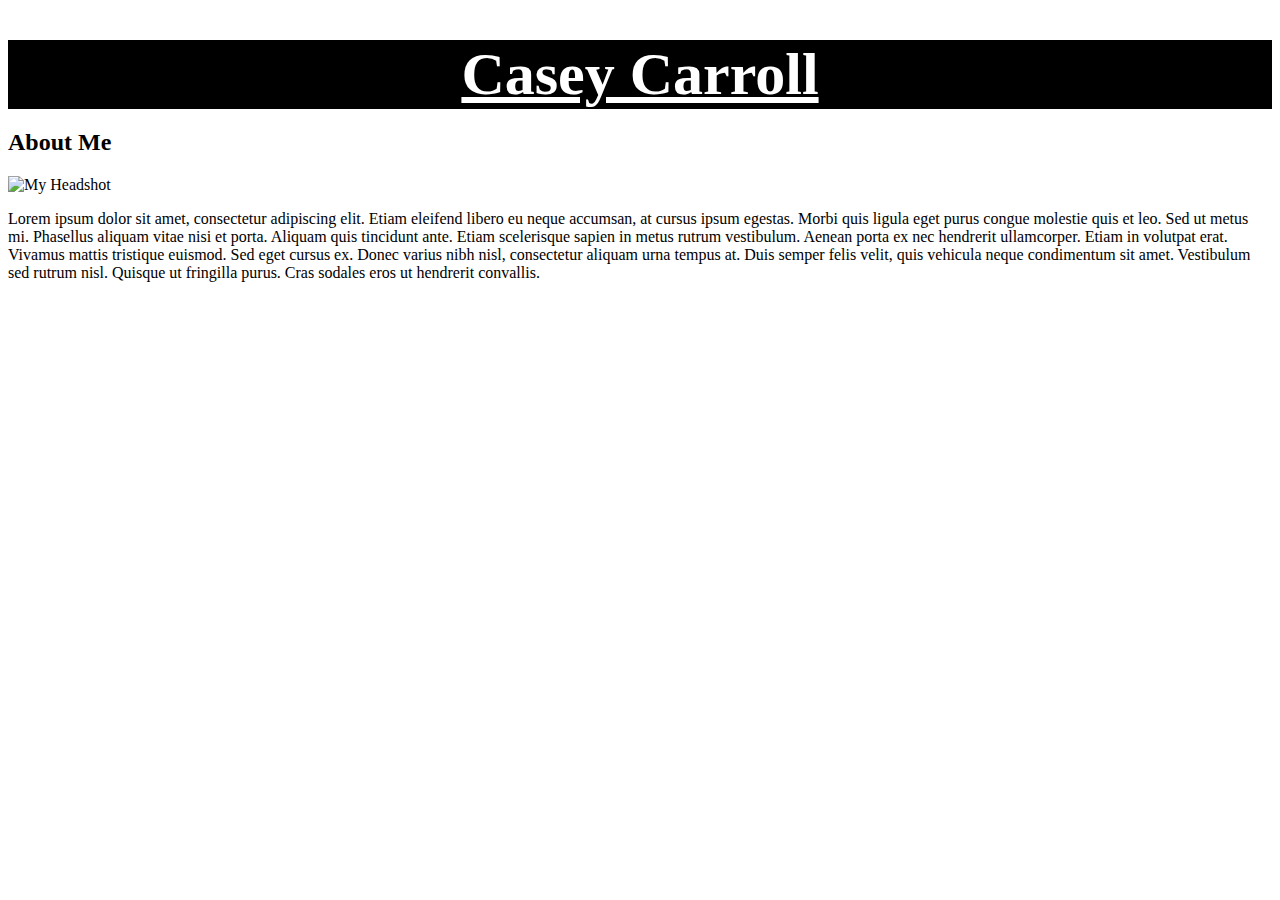
==== index.html @ 07e4097b "added information to contact file" ====
<!DOCTYPE html>
<html lang="en">
<head>
    <meta charset="UTF-8">
    <meta name="viewport" content="width=device-width, initial-scale=1.0">
    <meta http-equiv="X-UA-Compatible" content="ie=edge">
    <title>Caseys Portfolio</title>
</head>
<body>
      <!-- Now you can customize the look of your sites. Each rule in the style tag changes the appearance of its associated element (notice how each rule names an element from the HTML body). -->
  <style>
        /*
                NOTE: Commenting is a bit different in CSS. 
              They start with forward-slash + asterisk 
              and end with back-slash + asterisk.
              */
        /* h1 heading tag */
        
        h1 {
          /* Put a 15-pixel margin at the bottom of the heading. */
          margin-bottom: 15px;
          /* Change the size of your font to 60 pixels high. */
          font-size: 60px;
          /* This will color the heading font white. */
          color: white;
          /* Align the text to the center of its enclosing element (e.g. div). */
          text-align: center;
          /* Underline the text. */
          text-decoration: underline;
          /* The background of the heading element will now be black. */
          background-color: black;
        }
    </style>
        
    <!-- name added -->
    <h1>Casey Carroll</h1>

    <h2>About Me</h2>

    <img src = "Assets/Images/ProfilePhoto.png" alt="My Headshot">

    <p>Lorem ipsum dolor sit amet, consectetur adipiscing elit. Etiam eleifend libero eu neque accumsan, at cursus ipsum egestas. Morbi quis ligula eget purus congue molestie quis et leo. Sed ut metus mi. Phasellus aliquam vitae nisi et porta. Aliquam quis tincidunt ante. Etiam scelerisque sapien in metus rutrum vestibulum. Aenean porta ex nec hendrerit ullamcorper. Etiam in volutpat erat. Vivamus mattis tristique euismod. Sed eget cursus ex. Donec varius nibh nisl, consectetur aliquam urna tempus at. Duis semper felis velit, quis vehicula neque condimentum sit amet. Vestibulum sed rutrum nisl. Quisque ut fringilla purus. Cras sodales eros ut hendrerit convallis.</p>
    
</body>
</html>
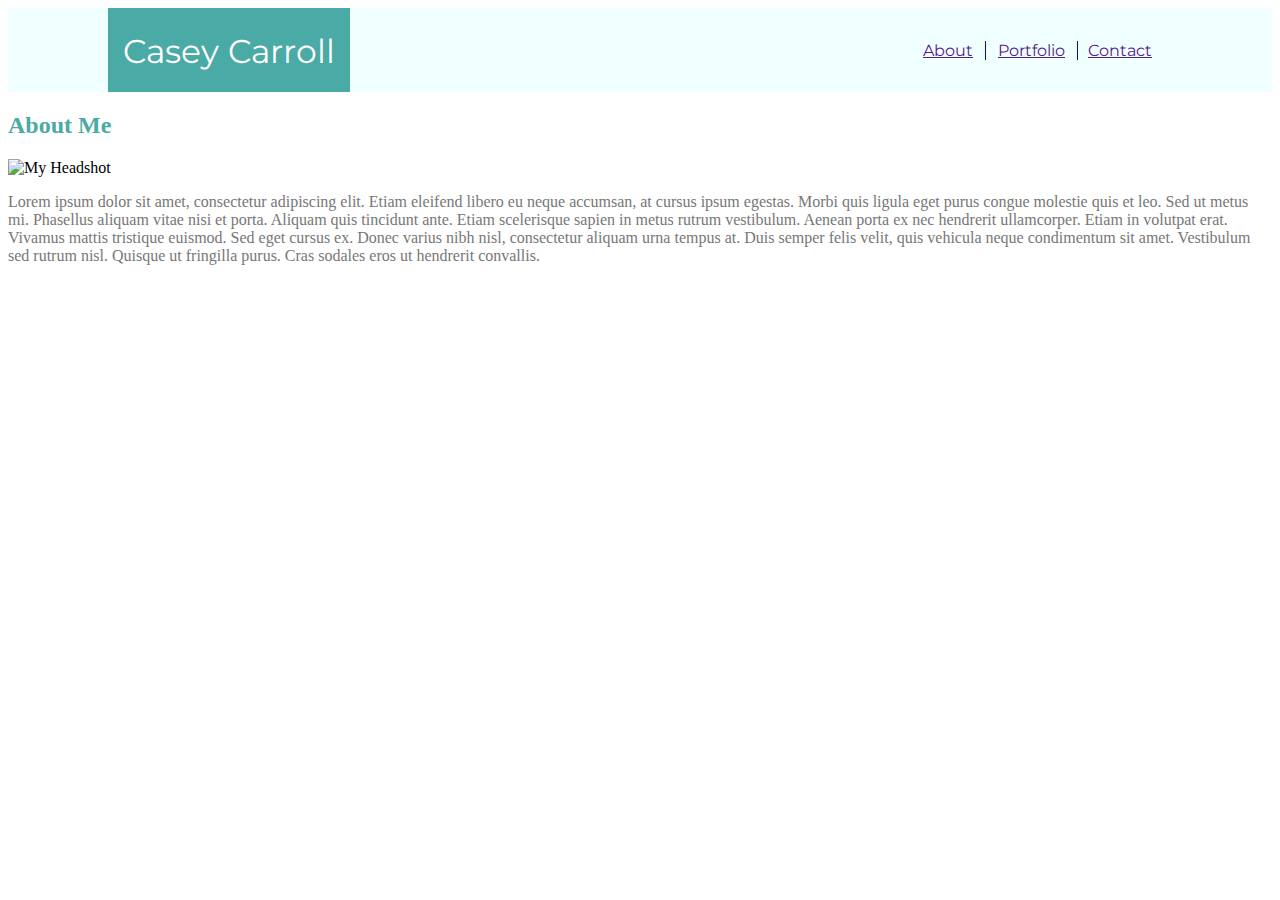
==== commit 1ffea9c7: "Moved links to header and changed fonts" ====
--- a/index.html
+++ b/index.html
@@ -5,41 +5,45 @@
     <meta name="viewport" content="width=device-width, initial-scale=1.0">
     <meta http-equiv="X-UA-Compatible" content="ie=edge">
     <title>Caseys Portfolio</title>
-</head>
+    <link rel="stylesheet" type="text/css" href="assets/css/style.css">
+    <link href="https://fonts.googleapis.com/css?family=Montserrat&display=swap" rel="stylesheet">
 <body>
-      <!-- Now you can customize the look of your sites. Each rule in the style tag changes the appearance of its associated element (notice how each rule names an element from the HTML body). -->
-  <style>
-        /*
-                NOTE: Commenting is a bit different in CSS. 
-              They start with forward-slash + asterisk 
-              and end with back-slash + asterisk.
-              */
-        /* h1 heading tag */
-        
-        h1 {
-          /* Put a 15-pixel margin at the bottom of the heading. */
-          margin-bottom: 15px;
-          /* Change the size of your font to 60 pixels high. */
-          font-size: 60px;
-          /* This will color the heading font white. */
-          color: white;
-          /* Align the text to the center of its enclosing element (e.g. div). */
-          text-align: center;
-          /* Underline the text. */
-          text-decoration: underline;
-          /* The background of the heading element will now be black. */
-          background-color: black;
-        }
-    </style>
-        
-    <!-- name added -->
-    <h1>Casey Carroll</h1>
+   <header>
+       <div id="name">
+           Casey Carroll
+       </div>
+
+       <div id="links">
+            <div id="about">
+                <a href="">About</a>
+            </div>
+
+            <div class="spacing">
+
+            </div>
+                    
+            <div id="portfolio">
+                <a href="">Portfolio</a>
+            </div>
+
+            <div class="spacing">
+
+            </div>
+                            
+            <div id="contact">
+                <a href="">Contact</a>
+            </div>
+        </div>
+
+       
+    </header>
+
 
     <h2>About Me</h2>
 
     <img src = "Assets/Images/ProfilePhoto.png" alt="My Headshot">
 
     <p>Lorem ipsum dolor sit amet, consectetur adipiscing elit. Etiam eleifend libero eu neque accumsan, at cursus ipsum egestas. Morbi quis ligula eget purus congue molestie quis et leo. Sed ut metus mi. Phasellus aliquam vitae nisi et porta. Aliquam quis tincidunt ante. Etiam scelerisque sapien in metus rutrum vestibulum. Aenean porta ex nec hendrerit ullamcorper. Etiam in volutpat erat. Vivamus mattis tristique euismod. Sed eget cursus ex. Donec varius nibh nisl, consectetur aliquam urna tempus at. Duis semper felis velit, quis vehicula neque condimentum sit amet. Vestibulum sed rutrum nisl. Quisque ut fringilla purus. Cras sodales eros ut hendrerit convallis.</p>
-    
+
 </body>
 </html>--- a/assets/css/style.css
+++ b/assets/css/style.css
@@ -0,0 +1,78 @@
+
+
+
+
+header {
+    margin-top: 0px;
+    height: 84px;
+    font-family: 'Montserrat', sans-serif;
+    text-align: center;
+    background: azure;
+}
+
+#name {
+    font-size: 33px;
+    margin-top: 0px;
+    margin-left: 100px;
+    height: 61px;
+    background-color: #4aaaa5;
+    margin-right: 362px;
+    text-align: center;
+    padding-top: 23px;
+    width: 242px;
+    color: #ffffff;
+}
+
+#links {
+    margin-right: 100px;
+    margin-top: -67px;
+    float: right;
+    width: 245px;
+    padding: 16px;
+    /* background: lightblue; */
+
+}
+
+.spacing{
+    width: 1px;
+    height: 19px;
+    background-color: blue;
+    float: left;
+}
+
+#about {
+    width: 74px;
+    float: left;
+}
+
+#portfolio {
+    width: 91px;
+    float: left;
+    /* margin-left: 74px; */
+}
+
+#contact {
+    width: 74px;
+    float: left;
+    text-align: right
+    /* margin-left: 74px; */
+}
+
+
+
+
+
+
+
+h1 {
+    box-sizing: border-box;
+    color: #ffffff;
+    background-color: #4aaaa5:
+}
+
+h2 {
+    color: #4aaaa5;
+}
+p {
+    color: #777777;
+}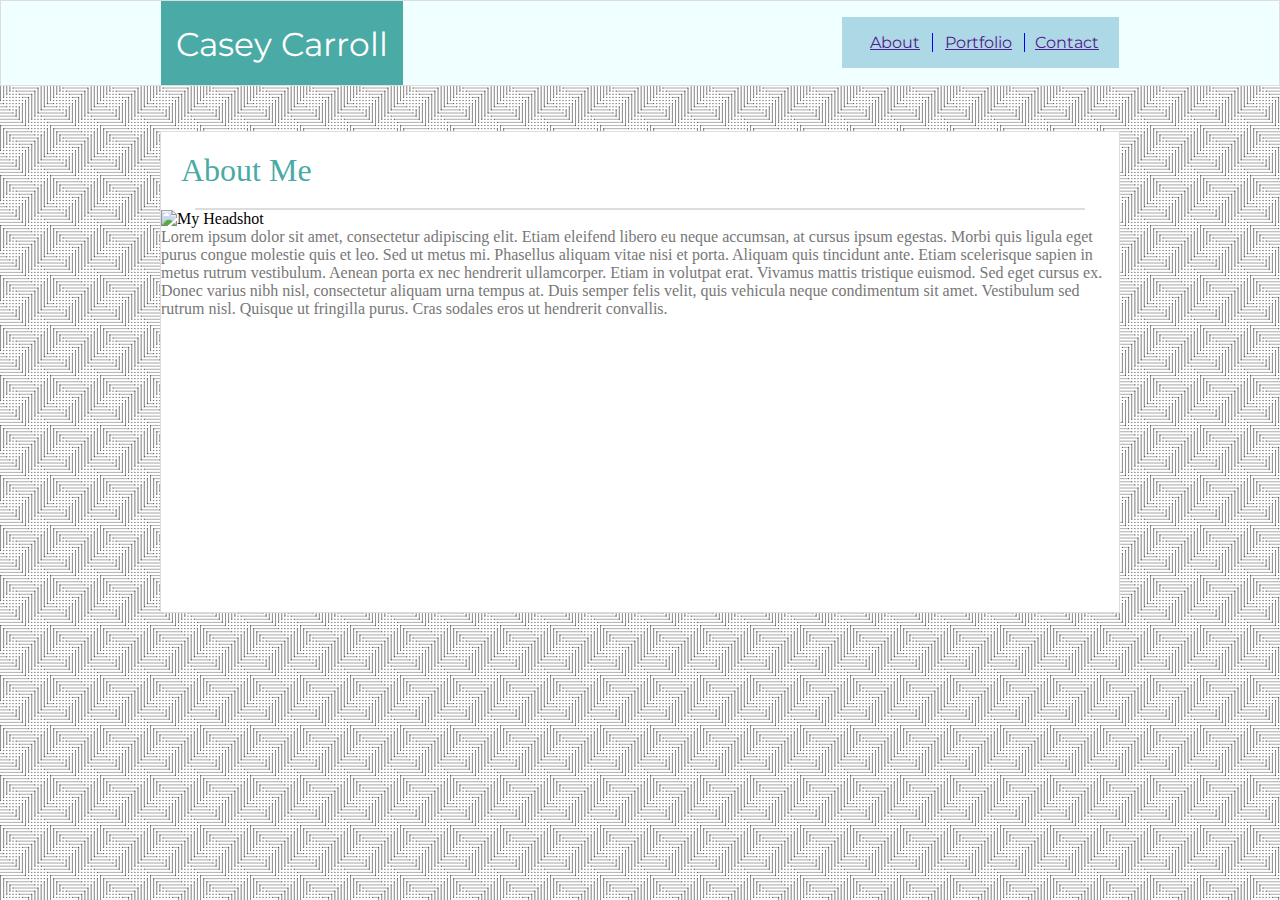
==== commit 53f74bce: "Added lower content box and background pattern" ====
--- a/index.html
+++ b/index.html
@@ -9,6 +9,8 @@
     <link href="https://fonts.googleapis.com/css?family=Montserrat&display=swap" rel="stylesheet">
 <body>
    <header>
+       
+    <div class="main">
        <div id="name">
            Casey Carroll
        </div>
@@ -22,7 +24,7 @@
 
             </div>
                     
-            <div id="portfolio">
+            <div id="portfolio"> 
                 <a href="">Portfolio</a>
             </div>
 
@@ -34,16 +36,26 @@
                 <a href="">Contact</a>
             </div>
         </div>
-
+    </div>
        
     </header>
 
+   <div class="main" id="two">
+        <div id="lower" >
+            About Me
+        </div>
+        <div id="lower-spacer">
+            
+        </div>
+        
 
-    <h2>About Me</h2>
+        <img src = "Assets/Images/ProfilePhoto.png" alt="My Headshot">
+    
+        <p>Lorem ipsum dolor sit amet, consectetur adipiscing elit. Etiam eleifend libero eu neque accumsan, at cursus ipsum egestas. Morbi quis ligula eget purus congue molestie quis et leo. Sed ut metus mi. Phasellus aliquam vitae nisi et porta. Aliquam quis tincidunt ante. Etiam scelerisque sapien in metus rutrum vestibulum. Aenean porta ex nec hendrerit ullamcorper. Etiam in volutpat erat. Vivamus mattis tristique euismod. Sed eget cursus ex. Donec varius nibh nisl, consectetur aliquam urna tempus at. Duis semper felis velit, quis vehicula neque condimentum sit amet. Vestibulum sed rutrum nisl. Quisque ut fringilla purus. Cras sodales eros ut hendrerit convallis.</p>
+    
+   </div>
 
-    <img src = "Assets/Images/ProfilePhoto.png" alt="My Headshot">
 
-    <p>Lorem ipsum dolor sit amet, consectetur adipiscing elit. Etiam eleifend libero eu neque accumsan, at cursus ipsum egestas. Morbi quis ligula eget purus congue molestie quis et leo. Sed ut metus mi. Phasellus aliquam vitae nisi et porta. Aliquam quis tincidunt ante. Etiam scelerisque sapien in metus rutrum vestibulum. Aenean porta ex nec hendrerit ullamcorper. Etiam in volutpat erat. Vivamus mattis tristique euismod. Sed eget cursus ex. Donec varius nibh nisl, consectetur aliquam urna tempus at. Duis semper felis velit, quis vehicula neque condimentum sit amet. Vestibulum sed rutrum nisl. Quisque ut fringilla purus. Cras sodales eros ut hendrerit convallis.</p>
 
 </body>
 </html>--- a/assets/css/style.css
+++ b/assets/css/style.css
@@ -1,19 +1,39 @@
-
-
-
-
+* {
+    margin: 0;
+    padding: 0;
+}
+body {
+    background-image: url("crossline-dots.png");
+}
 header {
     margin-top: 0px;
     height: 84px;
     font-family: 'Montserrat', sans-serif;
     text-align: center;
     background: azure;
+    border: #dddddd;
+    border-style: solid;
+    border-width: 1px;
 }
 
+.main {
+    width: 958px;
+    margin: 0 auto;
+}
+
+#two {
+    margin-top: 45px;
+    background-color: #ffffff;
+    height: 480px;
+    border: #dddddd;
+    border-style: solid;
+    border-width: 1px;
+    padding: 0px;
+}
 #name {
     font-size: 33px;
     margin-top: 0px;
-    margin-left: 100px;
+    /* margin-left: 100px; */
     height: 61px;
     background-color: #4aaaa5;
     margin-right: 362px;
@@ -21,15 +41,16 @@
     padding-top: 23px;
     width: 242px;
     color: #ffffff;
+    float: left;
 }
 
 #links {
-    margin-right: 100px;
-    margin-top: -67px;
+    /* margin-right: 100px; */
+    margin-top: 16px;
     float: right;
     width: 245px;
     padding: 16px;
-    /* background: lightblue; */
+    background: lightblue;
 
 }
 
@@ -58,8 +79,21 @@
     /* margin-left: 74px; */
 }
 
+#lower {
+    height: 56px;
+    font-family: Georgia, 'Times New Roman', Times, serif;
+    font-size: 32px;
+    padding-top: 20px;
+    padding-left: 20px;
+    color: #4aaaa5;
+}
 
-
+#lower-spacer {
+    width: 890px;
+    height: 2px;
+    margin: 0 auto;
+    background-color:#dddddd;
+}
 
 
 
@@ -75,4 +109,17 @@
 }
 p {
     color: #777777;
-}+}
+
+#migs { 
+    /* The image used */
+    background-image: url(Portfolio-background.jpg);
+    /* Full height */
+    height: 100%; 
+  
+    /* Center and scale the image nicely */
+    background-position: center;
+    background-repeat: no-repeat;
+    background-size: cover;
+    position:  
+}
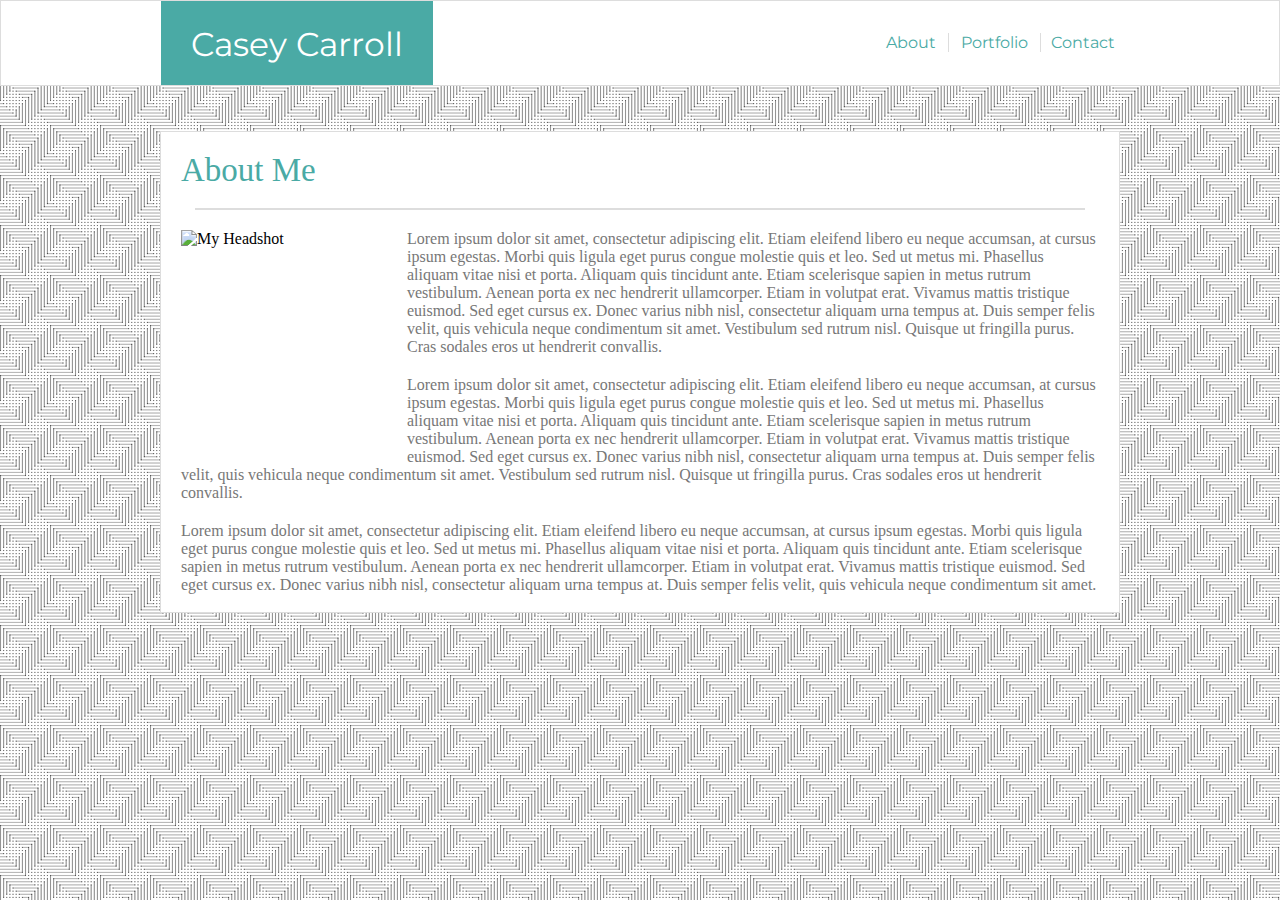
==== commit 31c701f8: "links added" ====
--- a/index.html
+++ b/index.html
@@ -17,7 +17,7 @@
 
        <div id="links">
             <div id="about">
-                <a href="">About</a>
+                <a href="file:///Users/caseydean8/Desktop/Basic-Portfolio/index.html">About</a>
             </div>
 
             <div class="spacing">
@@ -25,7 +25,7 @@
             </div>
                     
             <div id="portfolio"> 
-                <a href="">Portfolio</a>
+                <a href="file:///Users/caseydean8/Desktop/Basic-Portfolio/portfolio.html">Portfolio</a>
             </div>
 
             <div class="spacing">
@@ -33,7 +33,7 @@
             </div>
                             
             <div id="contact">
-                <a href="">Contact</a>
+                <a href="file:///Users/caseydean8/Desktop/Basic-Portfolio/contact.html">Contact</a>
             </div>
         </div>
     </div>
@@ -49,9 +49,11 @@
         </div>
         
 
-        <img src = "Assets/Images/ProfilePhoto.png" alt="My Headshot">
+        <img src = "Assets/Images/ProfilePhoto.png" width= "206" height="214" alt="My Headshot">
     
         <p>Lorem ipsum dolor sit amet, consectetur adipiscing elit. Etiam eleifend libero eu neque accumsan, at cursus ipsum egestas. Morbi quis ligula eget purus congue molestie quis et leo. Sed ut metus mi. Phasellus aliquam vitae nisi et porta. Aliquam quis tincidunt ante. Etiam scelerisque sapien in metus rutrum vestibulum. Aenean porta ex nec hendrerit ullamcorper. Etiam in volutpat erat. Vivamus mattis tristique euismod. Sed eget cursus ex. Donec varius nibh nisl, consectetur aliquam urna tempus at. Duis semper felis velit, quis vehicula neque condimentum sit amet. Vestibulum sed rutrum nisl. Quisque ut fringilla purus. Cras sodales eros ut hendrerit convallis.</p>
+        <p>Lorem ipsum dolor sit amet, consectetur adipiscing elit. Etiam eleifend libero eu neque accumsan, at cursus ipsum egestas. Morbi quis ligula eget purus congue molestie quis et leo. Sed ut metus mi. Phasellus aliquam vitae nisi et porta. Aliquam quis tincidunt ante. Etiam scelerisque sapien in metus rutrum vestibulum. Aenean porta ex nec hendrerit ullamcorper. Etiam in volutpat erat. Vivamus mattis tristique euismod. Sed eget cursus ex. Donec varius nibh nisl, consectetur aliquam urna tempus at. Duis semper felis velit, quis vehicula neque condimentum sit amet. Vestibulum sed rutrum nisl. Quisque ut fringilla purus. Cras sodales eros ut hendrerit convallis.</p>
+        <p>Lorem ipsum dolor sit amet, consectetur adipiscing elit. Etiam eleifend libero eu neque accumsan, at cursus ipsum egestas. Morbi quis ligula eget purus congue molestie quis et leo. Sed ut metus mi. Phasellus aliquam vitae nisi et porta. Aliquam quis tincidunt ante. Etiam scelerisque sapien in metus rutrum vestibulum. Aenean porta ex nec hendrerit ullamcorper. Etiam in volutpat erat. Vivamus mattis tristique euismod. Sed eget cursus ex. Donec varius nibh nisl, consectetur aliquam urna tempus at. Duis semper felis velit, quis vehicula neque condimentum sit amet.</p>
     
    </div>
 
--- a/assets/css/style.css
+++ b/assets/css/style.css
@@ -1,6 +1,11 @@
 * {
     margin: 0;
     padding: 0;
+    text-decoration: none;
+}
+
+a {
+    color: #4aaaa5;
 }
 body {
     background-image: url("crossline-dots.png");
@@ -10,7 +15,7 @@
     height: 84px;
     font-family: 'Montserrat', sans-serif;
     text-align: center;
-    background: azure;
+    background: #ffffff;
     border: #dddddd;
     border-style: solid;
     border-width: 1px;
@@ -39,7 +44,7 @@
     margin-right: 362px;
     text-align: center;
     padding-top: 23px;
-    width: 242px;
+    width: 272px;
     color: #ffffff;
     float: left;
 }
@@ -49,21 +54,25 @@
     margin-top: 16px;
     float: right;
     width: 245px;
-    padding: 16px;
-    background: lightblue;
+    padding-top: 16px;
+    padding-bottom: 16;
+    padding-left: 16;
+    /* color: #4aaaa5; */
+    /* background: lightblue; */
 
 }
 
 .spacing{
     width: 1px;
     height: 19px;
-    background-color: blue;
+    background-color: #dddddd;
     float: left;
 }
 
 #about {
     width: 74px;
     float: left;
+    color: #4aaaa5;
 }
 
 #portfolio {
@@ -82,7 +91,7 @@
 #lower {
     height: 56px;
     font-family: Georgia, 'Times New Roman', Times, serif;
-    font-size: 32px;
+    font-size: 33px;
     padding-top: 20px;
     padding-left: 20px;
     color: #4aaaa5;
@@ -95,8 +104,10 @@
     background-color:#dddddd;
 }
 
-
-
+img {
+    float: left;
+    margin: 20px;
+}
 
 h1 {
     box-sizing: border-box;
@@ -109,6 +120,9 @@
 }
 p {
     color: #777777;
+    padding-top: 20px;
+    padding-right: 20px;
+    padding-left: 20px;
 }
 
 #migs { 
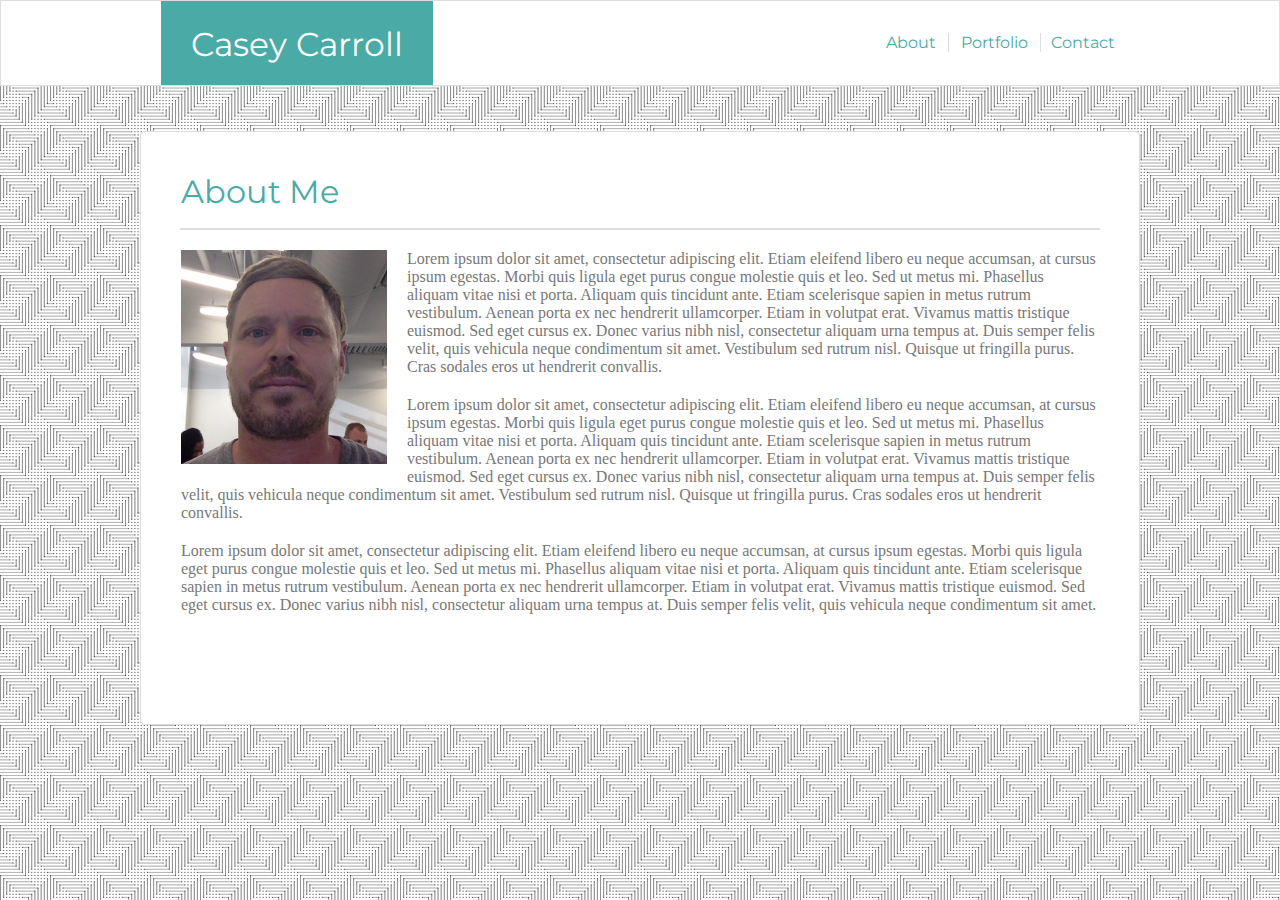
==== commit 6853ee5f: "changed image link" ====
--- a/index.html
+++ b/index.html
@@ -49,7 +49,7 @@
         </div>
         
 
-        <img src = "Assets/Images/ProfilePhoto.png" width= "206" height="214" alt="My Headshot">
+        <img src = "assets/images/ProfilePhoto.png"  width= "206" height="214" alt="My Headshot">
     
         <p>Lorem ipsum dolor sit amet, consectetur adipiscing elit. Etiam eleifend libero eu neque accumsan, at cursus ipsum egestas. Morbi quis ligula eget purus congue molestie quis et leo. Sed ut metus mi. Phasellus aliquam vitae nisi et porta. Aliquam quis tincidunt ante. Etiam scelerisque sapien in metus rutrum vestibulum. Aenean porta ex nec hendrerit ullamcorper. Etiam in volutpat erat. Vivamus mattis tristique euismod. Sed eget cursus ex. Donec varius nibh nisl, consectetur aliquam urna tempus at. Duis semper felis velit, quis vehicula neque condimentum sit amet. Vestibulum sed rutrum nisl. Quisque ut fringilla purus. Cras sodales eros ut hendrerit convallis.</p>
         <p>Lorem ipsum dolor sit amet, consectetur adipiscing elit. Etiam eleifend libero eu neque accumsan, at cursus ipsum egestas. Morbi quis ligula eget purus congue molestie quis et leo. Sed ut metus mi. Phasellus aliquam vitae nisi et porta. Aliquam quis tincidunt ante. Etiam scelerisque sapien in metus rutrum vestibulum. Aenean porta ex nec hendrerit ullamcorper. Etiam in volutpat erat. Vivamus mattis tristique euismod. Sed eget cursus ex. Donec varius nibh nisl, consectetur aliquam urna tempus at. Duis semper felis velit, quis vehicula neque condimentum sit amet. Vestibulum sed rutrum nisl. Quisque ut fringilla purus. Cras sodales eros ut hendrerit convallis.</p>
--- a/assets/css/style.css
+++ b/assets/css/style.css
@@ -29,7 +29,7 @@
 #two {
     margin-top: 45px;
     background-color: #ffffff;
-    height: 480px;
+    height: 552px;
     border: #dddddd;
     border-style: solid;
     border-width: 1px;
@@ -90,15 +90,15 @@
 
 #lower {
     height: 56px;
-    font-family: Georgia, 'Times New Roman', Times, serif;
-    font-size: 33px;
+    font-family: 'Montserrat', sans-serif;
+    font-size: 32px;
     padding-top: 20px;
     padding-left: 20px;
     color: #4aaaa5;
 }
 
 #lower-spacer {
-    width: 890px;
+    width: 920px;
     height: 2px;
     margin: 0 auto;
     background-color:#dddddd;
@@ -125,6 +125,12 @@
     padding-left: 20px;
 }
 
+form {
+    color: #777777;
+    font-size: 22px;
+    margin: 20px;
+}
+
 #migs { 
     /* The image used */
     background-image: url(Portfolio-background.jpg);
@@ -137,3 +143,34 @@
     background-size: cover;
     position:  
 }
+
+input[type=text], select, textarea {
+    width: 100%;
+    padding: 12px;
+    border: 1px solid #ccc;
+    border-radius: 4px;
+    box-sizing: border-box;
+    margin-top: 6px;
+    margin-bottom: 16px;
+    resize: vertical;
+  }
+  
+  input[type=submit] {
+    background-color: #4aaaa5;
+    color: white;
+    padding: 12px 20px;
+    border: none;
+    border-radius: 4px;
+    cursor: pointer;
+  }
+  
+  input[type=submit]:hover {
+    background-color: #45a049;
+  }
+  
+  #two {
+    border-radius: 5px;
+    /* background-color: #f2f2f2; */
+    padding: 20px;
+
+  }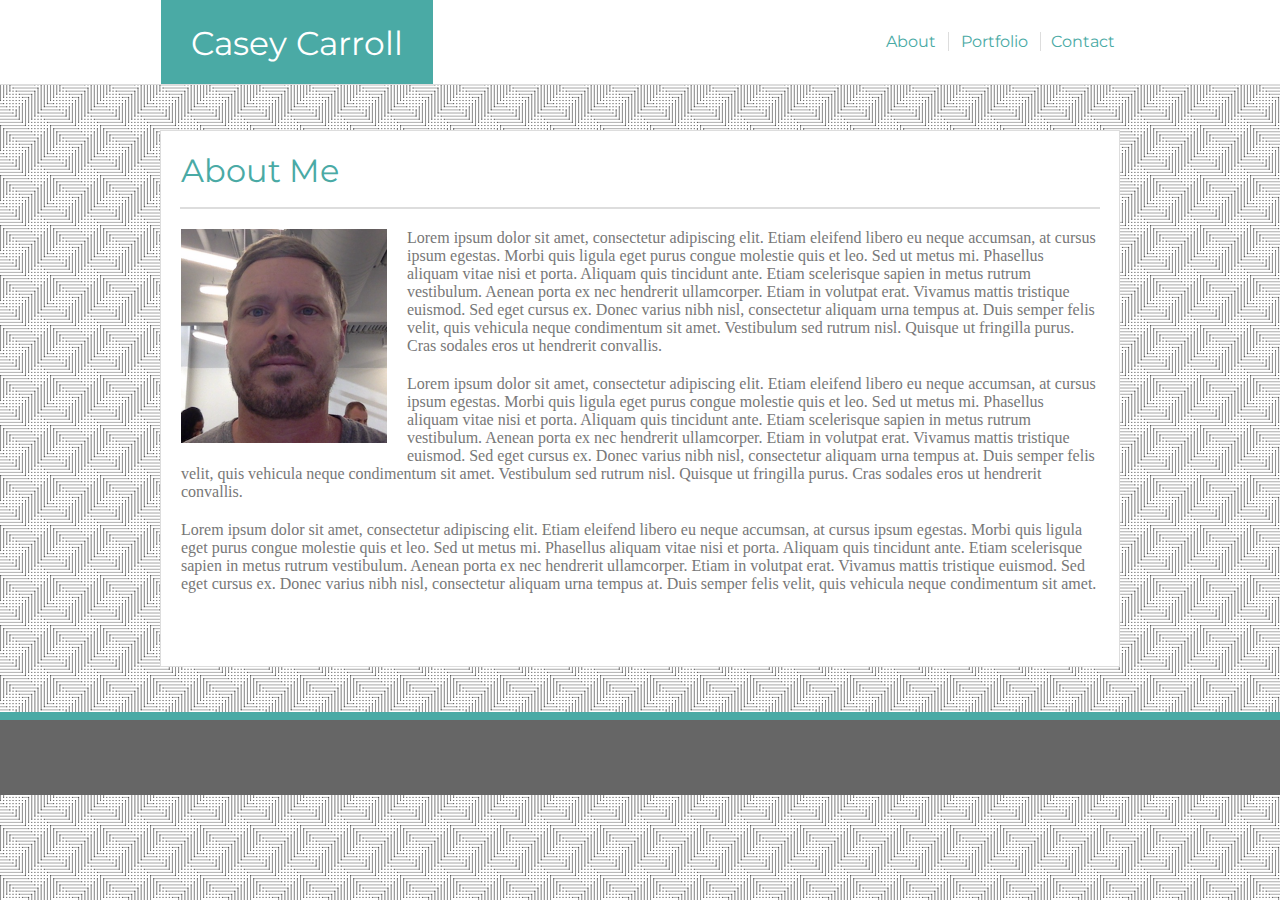
==== commit 6a435ae5: "fixed links and file paths, added pics to portfolio page, added footer" ====
--- a/index.html
+++ b/index.html
@@ -1,63 +1,47 @@
 <!DOCTYPE html>
 <html lang="en">
-<head>
-    <meta charset="UTF-8">
-    <meta name="viewport" content="width=device-width, initial-scale=1.0">
-    <meta http-equiv="X-UA-Compatible" content="ie=edge">
-    <title>Caseys Portfolio</title>
-    <link rel="stylesheet" type="text/css" href="assets/css/style.css">
-    <link href="https://fonts.googleapis.com/css?family=Montserrat&display=swap" rel="stylesheet">
-<body>
-   <header>
-       
-    <div class="main">
-       <div id="name">
-           Casey Carroll
-       </div>
-
-       <div id="links">
-            <div id="about">
-                <a href="file:///Users/caseydean8/Desktop/Basic-Portfolio/index.html">About</a>
+    <head>
+        <meta charset="UTF-8">
+        <meta name="viewport" content="width=device-width, initial-scale=1.0">
+        <meta http-equiv="X-UA-Compatible" content="ie=edge">
+        <title>Caseys Portfolio</title>
+        <link rel="stylesheet" type="text/css" href="assets/css/style.css">
+        <link href="https://fonts.googleapis.com/css?family=Montserrat&display=swap" rel="stylesheet">
+    <body>
+        <header>
+            <div class="main">
+                <div id="name">
+                    Casey Carroll
+                </div>
+                <div id="links">
+                    <div id="about">
+                        <a href="index.html">About</a>
+                    </div>
+                    <div class="spacing">
+                    </div>
+                    <div id="portfolio"> 
+                        <a href="portfolio.html">Portfolio</a>
+                    </div>
+                    <div class="spacing">
+                    </div>
+                    <div id="contact">
+                        <a href="contact.html">Contact</a>
+                    </div>
+                </div>
             </div>
-
-            <div class="spacing">
-
+        </header>
+        <div class="main" id="two">
+            <div id="lower" >
+                About Me
             </div>
-                    
-            <div id="portfolio"> 
-                <a href="file:///Users/caseydean8/Desktop/Basic-Portfolio/portfolio.html">Portfolio</a>
+            <div id="lower-spacer">
             </div>
-
-            <div class="spacing">
-
-            </div>
-                            
-            <div id="contact">
-                <a href="file:///Users/caseydean8/Desktop/Basic-Portfolio/contact.html">Contact</a>
-            </div>
+            <img src = "assets/images/ProfilePhoto.png"  width= "206" height="214" alt="My Headshot">
+            <p>Lorem ipsum dolor sit amet, consectetur adipiscing elit. Etiam eleifend libero eu neque accumsan, at cursus ipsum egestas. Morbi quis ligula eget purus congue molestie quis et leo. Sed ut metus mi. Phasellus aliquam vitae nisi et porta. Aliquam quis tincidunt ante. Etiam scelerisque sapien in metus rutrum vestibulum. Aenean porta ex nec hendrerit ullamcorper. Etiam in volutpat erat. Vivamus mattis tristique euismod. Sed eget cursus ex. Donec varius nibh nisl, consectetur aliquam urna tempus at. Duis semper felis velit, quis vehicula neque condimentum sit amet. Vestibulum sed rutrum nisl. Quisque ut fringilla purus. Cras sodales eros ut hendrerit convallis.</p>
+            <p>Lorem ipsum dolor sit amet, consectetur adipiscing elit. Etiam eleifend libero eu neque accumsan, at cursus ipsum egestas. Morbi quis ligula eget purus congue molestie quis et leo. Sed ut metus mi. Phasellus aliquam vitae nisi et porta. Aliquam quis tincidunt ante. Etiam scelerisque sapien in metus rutrum vestibulum. Aenean porta ex nec hendrerit ullamcorper. Etiam in volutpat erat. Vivamus mattis tristique euismod. Sed eget cursus ex. Donec varius nibh nisl, consectetur aliquam urna tempus at. Duis semper felis velit, quis vehicula neque condimentum sit amet. Vestibulum sed rutrum nisl. Quisque ut fringilla purus. Cras sodales eros ut hendrerit convallis.</p>
+            <p>Lorem ipsum dolor sit amet, consectetur adipiscing elit. Etiam eleifend libero eu neque accumsan, at cursus ipsum egestas. Morbi quis ligula eget purus congue molestie quis et leo. Sed ut metus mi. Phasellus aliquam vitae nisi et porta. Aliquam quis tincidunt ante. Etiam scelerisque sapien in metus rutrum vestibulum. Aenean porta ex nec hendrerit ullamcorper. Etiam in volutpat erat. Vivamus mattis tristique euismod. Sed eget cursus ex. Donec varius nibh nisl, consectetur aliquam urna tempus at. Duis semper felis velit, quis vehicula neque condimentum sit amet.</p>
         </div>
-    </div>
-       
-    </header>
-
-   <div class="main" id="two">
-        <div id="lower" >
-            About Me
-        </div>
-        <div id="lower-spacer">
-            
-        </div>
-        
-
-        <img src = "assets/images/ProfilePhoto.png"  width= "206" height="214" alt="My Headshot">
-    
-        <p>Lorem ipsum dolor sit amet, consectetur adipiscing elit. Etiam eleifend libero eu neque accumsan, at cursus ipsum egestas. Morbi quis ligula eget purus congue molestie quis et leo. Sed ut metus mi. Phasellus aliquam vitae nisi et porta. Aliquam quis tincidunt ante. Etiam scelerisque sapien in metus rutrum vestibulum. Aenean porta ex nec hendrerit ullamcorper. Etiam in volutpat erat. Vivamus mattis tristique euismod. Sed eget cursus ex. Donec varius nibh nisl, consectetur aliquam urna tempus at. Duis semper felis velit, quis vehicula neque condimentum sit amet. Vestibulum sed rutrum nisl. Quisque ut fringilla purus. Cras sodales eros ut hendrerit convallis.</p>
-        <p>Lorem ipsum dolor sit amet, consectetur adipiscing elit. Etiam eleifend libero eu neque accumsan, at cursus ipsum egestas. Morbi quis ligula eget purus congue molestie quis et leo. Sed ut metus mi. Phasellus aliquam vitae nisi et porta. Aliquam quis tincidunt ante. Etiam scelerisque sapien in metus rutrum vestibulum. Aenean porta ex nec hendrerit ullamcorper. Etiam in volutpat erat. Vivamus mattis tristique euismod. Sed eget cursus ex. Donec varius nibh nisl, consectetur aliquam urna tempus at. Duis semper felis velit, quis vehicula neque condimentum sit amet. Vestibulum sed rutrum nisl. Quisque ut fringilla purus. Cras sodales eros ut hendrerit convallis.</p>
-        <p>Lorem ipsum dolor sit amet, consectetur adipiscing elit. Etiam eleifend libero eu neque accumsan, at cursus ipsum egestas. Morbi quis ligula eget purus congue molestie quis et leo. Sed ut metus mi. Phasellus aliquam vitae nisi et porta. Aliquam quis tincidunt ante. Etiam scelerisque sapien in metus rutrum vestibulum. Aenean porta ex nec hendrerit ullamcorper. Etiam in volutpat erat. Vivamus mattis tristique euismod. Sed eget cursus ex. Donec varius nibh nisl, consectetur aliquam urna tempus at. Duis semper felis velit, quis vehicula neque condimentum sit amet.</p>
-    
-   </div>
-
-
-
-</body>
+        <footer>
+        </footer>
+    </body>
 </html>--- a/assets/css/style.css
+++ b/assets/css/style.css
@@ -19,6 +19,9 @@
     border: #dddddd;
     border-style: solid;
     border-width: 1px;
+    border-top: 0;
+    border-right: 0;
+    border-left: 0;
 }
 
 .main {
@@ -29,11 +32,12 @@
 #two {
     margin-top: 45px;
     background-color: #ffffff;
-    height: 552px;
+    height: 535px;
     border: #dddddd;
     border-style: solid;
     border-width: 1px;
     padding: 0px;
+    margin-bottom: 45px;
 }
 #name {
     font-size: 33px;
@@ -109,15 +113,6 @@
     margin: 20px;
 }
 
-h1 {
-    box-sizing: border-box;
-    color: #ffffff;
-    background-color: #4aaaa5:
-}
-
-h2 {
-    color: #4aaaa5;
-}
 p {
     color: #777777;
     padding-top: 20px;
@@ -129,19 +124,6 @@
     color: #777777;
     font-size: 22px;
     margin: 20px;
-}
-
-#migs { 
-    /* The image used */
-    background-image: url(Portfolio-background.jpg);
-    /* Full height */
-    height: 100%; 
-  
-    /* Center and scale the image nicely */
-    background-position: center;
-    background-repeat: no-repeat;
-    background-size: cover;
-    position:  
 }
 
 input[type=text], select, textarea {
@@ -168,9 +150,18 @@
     background-color: #45a049;
   }
   
-  #two {
-    border-radius: 5px;
-    /* background-color: #f2f2f2; */
-    padding: 20px;
+  footer {
+    height: 75px;
+    background-color: #666666;
+    border-top-color: #4aaaa5;
+    border-right: 0;
+    border-bottom: 0;
+    border-left: 0;
+    border-style: solid;
+    border-top-width: 8px;
+    position: sticky;
+  }
 
+  .placeholder{
+      width: 45%;
   }